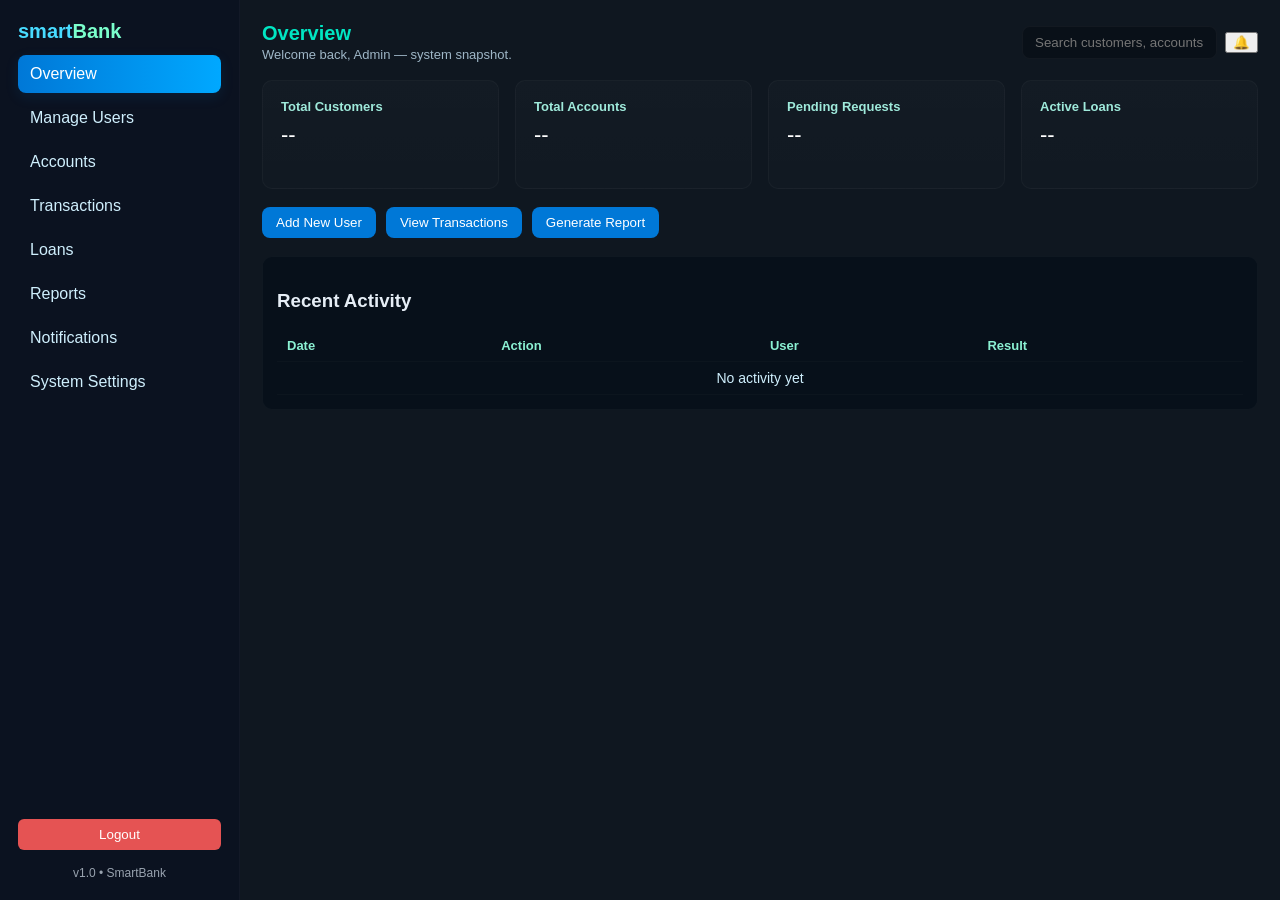
==== pages/admin-dashboard.html @ 15aeb3f6 "initial frontend commit" ====
<!DOCTYPE html>
<html lang="en">
<head>
  <meta charset="utf-8" />
  <meta name="viewport" content="width=device-width, initial-scale=1" />
  <title>Admin Dashboard — SmartBank</title>
  <link rel="stylesheet" href="../css/admin-dashboard.css" />
</head>
<body>
  <div class="dashboard">

    <!-- SIDEBAR -->
    <aside class="sidebar">
      <div class="sidebar-top">
        <h2 class="logo">smart<span>Bank</span></h2>
        <nav>
          <ul class="menu">
            <li id="overviewMenu" class="menu-item active">Overview</li>
            <li id="usersMenu" class="menu-item">Manage Users</li>
            <li id="accountsMenu" class="menu-item">Accounts</li>
            <li id="transactionsMenu" class="menu-item">Transactions</li>
            <li id="loansMenu" class="menu-item">Loans</li>
            <li id="reportsMenu" class="menu-item">Reports</li>
            <li id="notificationsMenu" class="menu-item">Notifications</li>
            <li id="settingsMenu" class="menu-item">System Settings</li>
          </ul>
        </nav>
      </div>

      <div class="sidebar-bottom">
        <button id="logoutBtn" class="logout-btn">Logout</button>
        <small class="version">v1.0 • SmartBank</small>
      </div>
    </aside>

    <!-- MAIN -->
    <main class="main-content">

      <!-- HEADER -->
      <header class="header">
        <div>
          <h1 id="pageTitle">Overview</h1>
          <p class="subtext" id="pageSubtitle">Welcome back, Admin — system snapshot.</p>
        </div>
        <div class="header-actions">
          <input id="globalSearch" placeholder="Search customers, accounts..." />
          <button class="icon-btn">🔔</button>
        </div>
      </header>

      <!-- OVERVIEW -->
      <section id="overviewSection" class="section visible">
        <div class="cards">
          <div class="card">
            <h4>Total Customers</h4>
            <p class="card-value" id="totalCustomers">--</p>
          </div>
          <div class="card">
            <h4>Total Accounts</h4>
            <p class="card-value" id="totalAccounts">--</p>
          </div>
          <div class="card">
            <h4>Pending Requests</h4>
            <p class="card-value" id="pendingRequests">--</p>
          </div>
          <div class="card">
            <h4>Active Loans</h4>
            <p class="card-value" id="activeLoans">--</p>
          </div>
        </div>

        <div class="quick-actions">
          <button class="action-btn" id="addUserBtn">Add New User</button>
          <button class="action-btn" id="viewTxBtn">View Transactions</button>
          <button class="action-btn" id="genReportBtn">Generate Report</button>
        </div>

        <div class="panel">
          <h3>Recent Activity</h3>
          <table class="table compact">
            <thead>
              <tr><th>Date</th><th>Action</th><th>User</th><th>Result</th></tr>
            </thead>
            <tbody id="recentActivityBody">
              <tr><td colspan="4">No activity yet</td></tr>
            </tbody>
          </table>
        </div>
      </section>

     <!-- MANAGE USERS -->
<section id="usersSection" class="section" style="display:none;">
  <div class="section-head">
    <h2>Manage Users</h2>
    <div class="filters">
      <button class="filter-btn active" data-filter="PENDING">Pending</button>
      <button class="filter-btn" data-filter="APPROVED">Approved</button>
      <button class="filter-btn" data-filter="ACTIVE">Active</button>
      <button class="filter-btn" data-filter="INACTIVE">Inactive</button>
      <button class="filter-btn" data-filter="REJECTED">Rejected</button>
      <button id="reloadCustomers" class="action-btn small">Reload</button>
    </div>
  </div>

  <div class="panel">
    <table class="table" id="customerTable">
      <thead>
        <tr>
          <th>ID</th>
          <th>Full Name</th>
          <th>DOB</th>
          <th>Gender</th>
          <th>Phone</th>
          <th>Email</th>
          <th>Address</th>
          <th>View</th>
        </tr>
      </thead>
      <tbody id="customerTableBody">
        <tr><td colspan="8">No data loaded</td></tr>
      </tbody>
    </table>
  </div>

  <!-- === MODAL FOR FULL DETAILS === -->
  <div id="customerModal" class="modal">
    <div class="modal-content">
      <span id="closeModal" class="close-btn">&times;</span>
      <h2>Customer Details</h2>
      <div id="customerDetails" class="details-grid"></div>
      <div id="modalActions" class="modal-actions"></div>
    </div>
  </div>
</section>


      <!-- ACCOUNTS -->
      <section id="accountsSection" class="section" style="display:none;">
        <h2>Accounts</h2>
        <div class="panel">
          <p>Account management (open, freeze, close) will appear here.</p>
        </div>
      </section>

      <!-- TRANSACTIONS -->
      <section id="transactionsSection" class="section" style="display:none;">
        <h2>Transactions</h2>
        <div class="panel">
          <table class="table" id="transactionTable">
            <thead><tr><th>ID</th><th>Account</th><th>Type</th><th>Amount</th><th>Date</th><th>Status</th></tr></thead>
            <tbody><tr><td colspan="6">No transactions</td></tr></tbody>
          </table>
        </div>
      </section>

      <!-- LOANS -->
      <section id="loansSection" class="section" style="display:none;">
        <h2>Loans</h2>
        <div class="panel">Loan requests & approvals will appear here.</div>
      </section>

      <!-- REPORTS -->
      <section id="reportsSection" class="section" style="display:none;">
        <h2>Reports</h2>
        <div class="panel">Charts and downloadable reports go here.</div>
      </section>

      <!-- NOTIFICATIONS -->
      <section id="notificationsSection" class="section" style="display:none;">
        <h2>Notifications</h2>
        <div class="panel">
          <form id="notifyForm">
            <label>Send to (email or account no)</label>
            <input id="notifyTo" required />
            <label>Subject</label>
            <input id="notifySubject" required />
            <label>Message</label>
            <textarea id="notifyMessage" rows="5" required></textarea>
            <button type="submit" class="action-btn">Send</button>
          </form>
        </div>
      </section>

      <!-- SETTINGS -->
      <section id="settingsSection" class="section" style="display:none;">
        <h2>System Settings</h2>
        <div class="panel">
          <p>Manage admin staff, roles and audit logs from here.</p>
        </div>
      </section>

    </main>
  </div>

  <!-- JS placeholders (we will implement later) -->
  <script src="../js/logout.js" defer></script>
  <script src="../js/admin-dashboard.js" defer></script>
</body>
</html>
---- css/admin-dashboard.css ----
/* admin-dashboard.css — modern dark theme for SmartBank admin */

/* Reset/Basic */
* { box-sizing: border-box; }
html,body { height:100%; margin:0; font-family: Inter, "Poppins", Arial, sans-serif; background:#0f1720; color:#e6eef6; }

/* Layout */
.dashboard { display:flex; min-height:100vh; }

/* SIDEBAR */
.sidebar {
  width:240px; background:#0b1220; padding:20px 18px; display:flex; flex-direction:column; justify-content:space-between;
  border-right:1px solid rgba(255,255,255,0.03);
}
.logo { font-size:20px; margin:0 0 12px; color:#48dbff; }
.logo span { color:#7bffcc; }

.menu { list-style:none; padding:0; margin:8px 0 0; }
.menu-item { padding:10px 12px; margin-bottom:6px; border-radius:8px; cursor:pointer; color:#cfeffd; transition:0.2s; }
.menu-item:hover { background:linear-gradient(90deg, rgba(0,168,255,0.08), rgba(0,255,179,0.03)); color:#fff; }
.menu-item.active { background:linear-gradient(90deg,#0078d7,#00a8ff); color:#fff; box-shadow: 0 4px 14px rgba(0,120,215,0.12); }

.sidebar-bottom { display:flex; flex-direction:column; gap:8px; }
.logout-btn { background:#e55353; border:none; color:#fff; padding:8px 10px; border-radius:6px; cursor:pointer; transition:0.2s; }
.logout-btn:hover { background:#ff6666; }
.version { font-size:12px; color:#99a3af; text-align:center; margin-top:8px; }

/* MAIN */
.main-content { flex:1; padding:22px; overflow:auto; }

/* HEADER */
.header { display:flex; justify-content:space-between; align-items:center; margin-bottom:18px; }
.header h1 { margin:0; font-size:20px; color:#00e6c3; }
.subtext { margin:2px 0 0; color:#9fb7c7; font-size:13px; }
.header-actions { display:flex; gap:8px; align-items:center; }
#globalSearch { padding:8px 12px; border-radius:8px; border:1px solid rgba(255,255,255,0.04); background:#091018; color:#dfeef7; }

/* CARDS */
.cards { display:flex; gap:16px; margin-bottom:18px; flex-wrap:wrap; }
.card { flex:1; background:linear-gradient(180deg, rgba(255,255,255,0.02), rgba(255,255,255,0.01)); padding:18px; border-radius:10px; border:1px solid rgba(255,255,255,0.03); }
.card h4 { margin:0; color:#9feadb; font-weight:600; font-size:13px; }
.card-value { font-size:22px; margin-top:8px; color:#fff; }

/* QUICK ACTIONS */
.quick-actions { display:flex; gap:10px; margin-bottom:18px; flex-wrap:wrap; }
.action-btn { background:#0078d7; border:none; color:#fff; padding:8px 14px; border-radius:8px; cursor:pointer; transition:0.2s; }
.action-btn.small { padding:6px 10px; font-size:13px; }
.action-btn:hover { background:#0099ff; }

/* PANELS */
.panel { background:#07101a; border-radius:10px; padding:14px; border:1px solid rgba(255,255,255,0.03); margin-bottom:18px; }
.section { margin-bottom:20px; }

/* TABLE */
.table { width:100%; border-collapse:collapse; font-size:14px; }
.table th, .table td { padding:10px 12px; text-align:left; border-bottom:1px solid rgba(255,255,255,0.02); color:#cfeffd; }
.table thead th { color:#8bf1d3; font-size:13px; font-weight:600; }
.table td:last-child { text-align:center; }
.table button.action-btn { padding:5px 10px; font-size:13px; border-radius:6px; }

/* FILTERS */
.section-head { display:flex; justify-content:space-between; align-items:center; margin-bottom:10px; }
.filters { display:flex; gap:8px; align-items:center; flex-wrap:wrap; }
.filter-btn {
  background:#0f1b23;
  color:#bfeee4;
  border:none;
  padding:7px 10px;
  border-radius:8px;
  cursor:pointer;
  transition:0.2s;
}
.filter-btn:hover { background:#1a2733; }
.filter-btn.active { background:#00a8ff; color:#fff; }

/* compact table for small cards */
.compact td, .compact th { padding:8px 10px; }

/* small helpers */
.visible { display:block; }
.hidden { display:none; }

/* === MODAL FOR CUSTOMER DETAILS === */
.modal {
  display:none;
  position:fixed;
  z-index:1000;
  left:0; top:0;
  width:100%; height:100%;
  background:rgba(0,0,0,0.6);
  justify-content:center;
  align-items:center;
  animation: fadeIn 0.2s ease;
}

.modal-content {
  background:#111a23;
  color:#fff;
  padding:25px;
  border-radius:12px;
  width:600px;
  max-height:85vh;
  overflow-y:auto;
  box-shadow:0 0 25px rgba(0,255,255,0.2);
  animation: slideUp 0.25s ease;
}

.close-btn {
  float:right;
  font-size:22px;
  cursor:pointer;
  color:#fff;
  transition:0.2s;
}
.close-btn:hover { color:#00b7ff; }

.details-grid {
  display:grid;
  grid-template-columns:1fr 1fr;
  gap:10px;
  margin-top:10px;
}
.details-grid div {
  background:#1b2430;
  padding:8px;
  border-radius:6px;
  border:1px solid rgba(255,255,255,0.05);
}
.details-grid strong {
  color:#00e6c3;
  font-weight:500;
}
.modal-actions {
  margin-top:15px;
  text-align:center;
}
.modal-actions .action-btn {
  margin:0 6px;
  padding:7px 14px;
  font-size:13px;
}

/* Animations */
@keyframes fadeIn {
  from { opacity:0; }
  to { opacity:1; }
}
@keyframes slideUp {
  from { transform:translateY(30px); opacity:0; }
  to { transform:translateY(0); opacity:1; }
}

/* responsive */
@media (max-width:900px) {
  .sidebar { width:70px; padding:14px; }
  .logo { font-size:16px; }
  .main-content { padding:14px; }
  .cards { flex-direction:column; }
  .modal-content { width:90%; }
  .details-grid { grid-template-columns:1fr; }
}
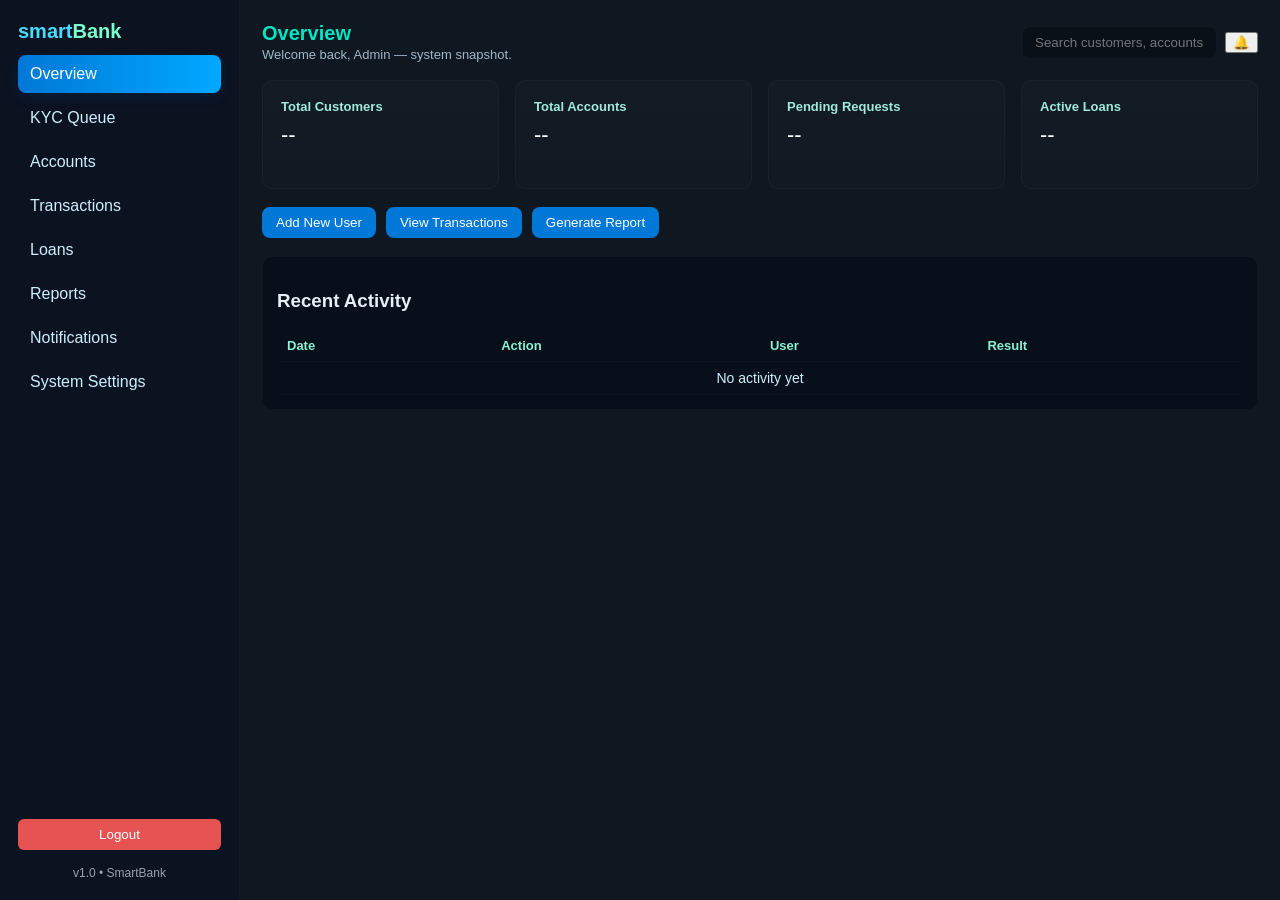
==== commit a239fea5: "Updated KYC upload functionality" ====
--- a/pages/admin-dashboard.html
+++ b/pages/admin-dashboard.html
@@ -16,7 +16,7 @@
         <nav>
           <ul class="menu">
             <li id="overviewMenu" class="menu-item active">Overview</li>
-            <li id="usersMenu" class="menu-item">Manage Users</li>
+            <li id="usersMenu" class="menu-item">KYC Queue</li>
             <li id="accountsMenu" class="menu-item">Accounts</li>
             <li id="transactionsMenu" class="menu-item">Transactions</li>
             <li id="loansMenu" class="menu-item">Loans</li>
@@ -91,18 +91,20 @@
      <!-- MANAGE USERS -->
 <section id="usersSection" class="section" style="display:none;">
   <div class="section-head">
-    <h2>Manage Users</h2>
+    <h2>KYC Queue</h2>
+    <p class="subtext">Review and verify customer KYC submissions</p>
     <div class="filters">
-      <button class="filter-btn active" data-filter="PENDING">Pending</button>
-      <button class="filter-btn" data-filter="APPROVED">Approved</button>
-      <button class="filter-btn" data-filter="ACTIVE">Active</button>
-      <button class="filter-btn" data-filter="INACTIVE">Inactive</button>
+
+      <button class="filter-btn active" data-filter="SUBMITTED">Submitted</button>
+      <button class="filter-btn" data-filter="VERIFIED">Verified</button>
       <button class="filter-btn" data-filter="REJECTED">Rejected</button>
       <button id="reloadCustomers" class="action-btn small">Reload</button>
+
     </div>
   </div>
 
   <div class="panel">
+
     <table class="table" id="customerTable">
       <thead>
         <tr>
@@ -122,15 +124,6 @@
     </table>
   </div>
 
-  <!-- === MODAL FOR FULL DETAILS === -->
-  <div id="customerModal" class="modal">
-    <div class="modal-content">
-      <span id="closeModal" class="close-btn">&times;</span>
-      <h2>Customer Details</h2>
-      <div id="customerDetails" class="details-grid"></div>
-      <div id="modalActions" class="modal-actions"></div>
-    </div>
-  </div>
 </section>
 
 
@@ -192,8 +185,9 @@
     </main>
   </div>
 
-  <!-- JS placeholders (we will implement later) -->
+ 
   <script src="../js/logout.js" defer></script>
-  <script src="../js/admin-dashboard.js" defer></script>
+  <script type="module" src="../js/admin/dashboard-init.js"></script>
+
 </body>
 </html>
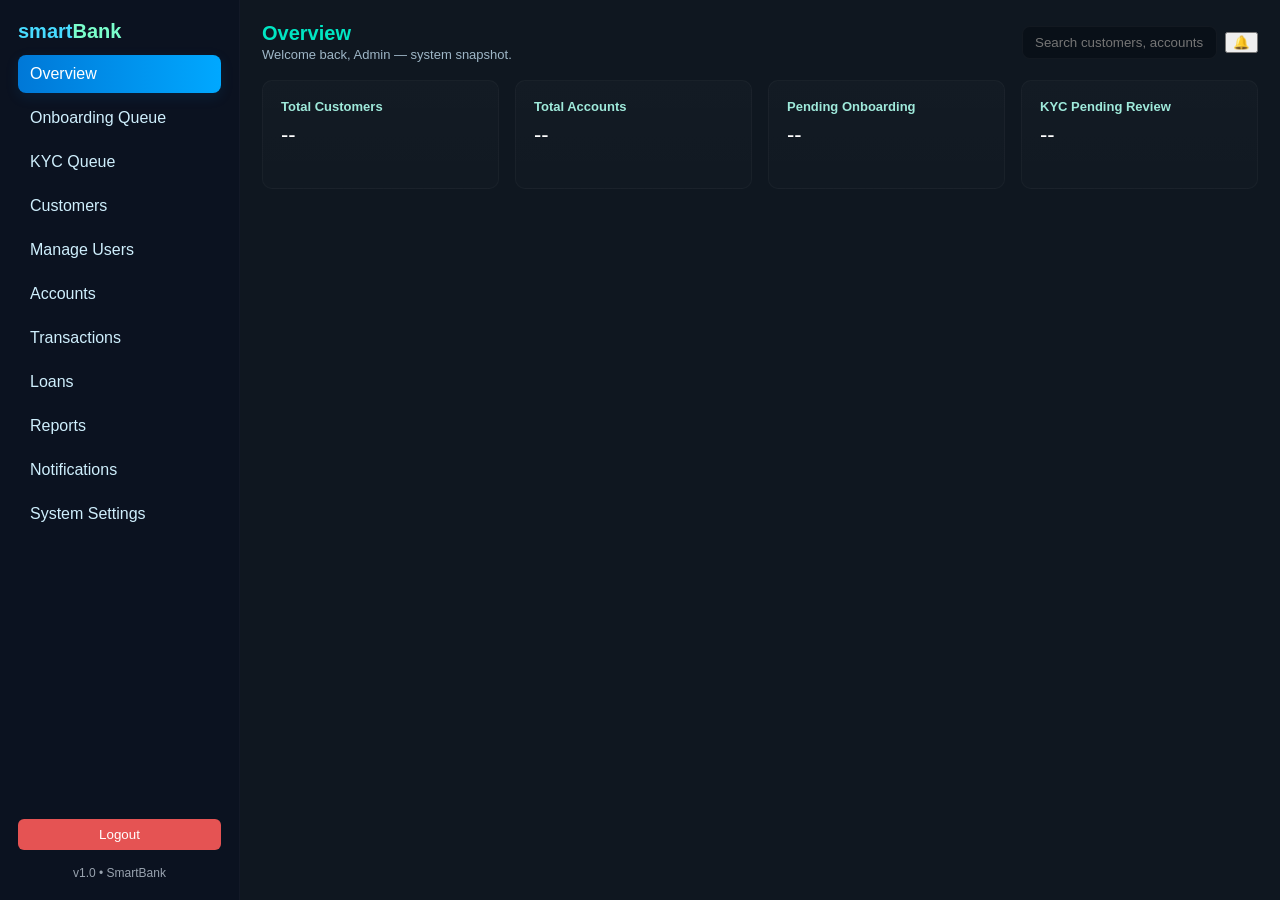
==== commit 052b939f: "Updated KYC upload functionality" ====
--- a/pages/admin-dashboard.html
+++ b/pages/admin-dashboard.html
@@ -16,7 +16,10 @@
         <nav>
           <ul class="menu">
             <li id="overviewMenu" class="menu-item active">Overview</li>
-            <li id="usersMenu" class="menu-item">KYC Queue</li>
+            <li id="onboardingMenu" class="menu-item">Onboarding Queue</li>
+            <li id="kycMenu" class="menu-item">KYC Queue</li>
+            <li id="customersMenu" class="menu-item">Customers</li>
+            <li id="manageUsersMenu" class="menu-item">Manage Users</li>
             <li id="accountsMenu" class="menu-item">Accounts</li>
             <li id="transactionsMenu" class="menu-item">Transactions</li>
             <li id="loansMenu" class="menu-item">Loans</li>
@@ -60,134 +63,143 @@
             <p class="card-value" id="totalAccounts">--</p>
           </div>
           <div class="card">
-            <h4>Pending Requests</h4>
-            <p class="card-value" id="pendingRequests">--</p>
-          </div>
-          <div class="card">
-            <h4>Active Loans</h4>
-            <p class="card-value" id="activeLoans">--</p>
-          </div>
-        </div>
-
-        <div class="quick-actions">
-          <button class="action-btn" id="addUserBtn">Add New User</button>
-          <button class="action-btn" id="viewTxBtn">View Transactions</button>
-          <button class="action-btn" id="genReportBtn">Generate Report</button>
-        </div>
-
-        <div class="panel">
-          <h3>Recent Activity</h3>
-          <table class="table compact">
-            <thead>
-              <tr><th>Date</th><th>Action</th><th>User</th><th>Result</th></tr>
-            </thead>
-            <tbody id="recentActivityBody">
-              <tr><td colspan="4">No activity yet</td></tr>
-            </tbody>
-          </table>
-        </div>
-      </section>
-
-     <!-- MANAGE USERS -->
-<section id="usersSection" class="section" style="display:none;">
-  <div class="section-head">
-    <h2>KYC Queue</h2>
-    <p class="subtext">Review and verify customer KYC submissions</p>
-    <div class="filters">
-
-      <button class="filter-btn active" data-filter="SUBMITTED">Submitted</button>
-      <button class="filter-btn" data-filter="VERIFIED">Verified</button>
-      <button class="filter-btn" data-filter="REJECTED">Rejected</button>
-      <button id="reloadCustomers" class="action-btn small">Reload</button>
-
-    </div>
-  </div>
-
-  <div class="panel">
-
-    <table class="table" id="customerTable">
-      <thead>
-        <tr>
-          <th>ID</th>
-          <th>Full Name</th>
-          <th>DOB</th>
-          <th>Gender</th>
-          <th>Phone</th>
-          <th>Email</th>
-          <th>Address</th>
-          <th>View</th>
-        </tr>
-      </thead>
-      <tbody id="customerTableBody">
-        <tr><td colspan="8">No data loaded</td></tr>
-      </tbody>
-    </table>
-  </div>
-
-</section>
-
-
-      <!-- ACCOUNTS -->
+            <h4>Pending Onboarding</h4>
+            <p class="card-value" id="pendingOnboarding">--</p>
+          </div>
+          <div class="card">
+            <h4>KYC Pending Review</h4>
+            <p class="card-value" id="pendingKyc">--</p>
+          </div>
+        </div>
+      </section>
+
+      <!-- ONBOARDING QUEUE -->
+      <section id="onboardingSection" class="section" style="display:none;">
+        <h2>Onboarding Queue</h2>
+        <div class="panel">
+          <table class="table">
+            <thead>
+              <tr>
+                <th>ID</th>
+                <th>Full Name</th>
+                <th>Email</th>
+                <th>Registered At</th>
+                <th>KYC Expiry</th>
+                <th>Action</th>
+              </tr>
+            </thead>
+            <tbody id="onboardingTableBody">
+              <tr><td colspan="6">No data loaded</td></tr>
+            </tbody>
+          </table>
+        </div>
+      </section>
+
+      <!-- KYC QUEUE -->
+      <section id="kycSection" class="section" style="display:none;">
+        <h2>KYC Queue</h2>
+        <div class="panel">
+          <table class="table">
+            <thead>
+              <tr>
+                <th>ID</th>
+                <th>Name</th>
+                <th>DOB</th>
+                <th>Gender</th>
+                <th>Phone</th>
+                <th>Email</th>
+                <th>Address</th>
+                <th>Action</th>
+              </tr>
+            </thead>
+            <tbody id="kycTableBody">
+              <tr><td colspan="8">No data loaded</td></tr>
+            </tbody>
+          </table>
+        </div>
+      </section>
+
+      <!-- CUSTOMERS -->
+      <section id="customersSection" class="section" style="display:none;">
+        <h2>Customers</h2>
+        <div class="panel">
+          <table class="table">
+            <thead>
+              <tr>
+                <th>ID</th>
+                <th>Name</th>
+                <th>Email</th>
+                <th>Customer Status</th>
+                <th>KYC Status</th>
+                <th>Action</th>
+              </tr>
+            </thead>
+            <tbody id="customersTableBody">
+              <tr><td colspan="6">No data loaded</td></tr>
+            </tbody>
+          </table>
+        </div>
+      </section>
+
+      <!-- MANAGE USERS (ADMIN STAFF) -->
+      <section id="manageUsersSection" class="section" style="display:none;">
+        <h2>Manage Users</h2>
+        <div class="panel">
+          <button class="action-btn" id="createAdminBtn">Create New Admin</button>
+          <table class="table">
+            <thead>
+              <tr>
+                <th>ID</th>
+                <th>Name</th>
+                <th>Email</th>
+                <th>Role</th>
+                <th>Status</th>
+                <th>Action</th>
+              </tr>
+            </thead>
+            <tbody id="adminUsersTableBody">
+              <tr><td colspan="6">No admin users loaded</td></tr>
+            </tbody>
+          </table>
+        </div>
+      </section>
+
+      <!-- OTHER SECTIONS REMAIN SAME -->
       <section id="accountsSection" class="section" style="display:none;">
         <h2>Accounts</h2>
-        <div class="panel">
-          <p>Account management (open, freeze, close) will appear here.</p>
-        </div>
-      </section>
-
-      <!-- TRANSACTIONS -->
+        <div class="panel">Account management goes here.</div>
+      </section>
+
       <section id="transactionsSection" class="section" style="display:none;">
         <h2>Transactions</h2>
-        <div class="panel">
-          <table class="table" id="transactionTable">
-            <thead><tr><th>ID</th><th>Account</th><th>Type</th><th>Amount</th><th>Date</th><th>Status</th></tr></thead>
-            <tbody><tr><td colspan="6">No transactions</td></tr></tbody>
-          </table>
-        </div>
-      </section>
-
-      <!-- LOANS -->
+        <div class="panel">Transaction monitoring goes here.</div>
+      </section>
+
       <section id="loansSection" class="section" style="display:none;">
         <h2>Loans</h2>
-        <div class="panel">Loan requests & approvals will appear here.</div>
-      </section>
-
-      <!-- REPORTS -->
+        <div class="panel">Loan management goes here.</div>
+      </section>
+
       <section id="reportsSection" class="section" style="display:none;">
         <h2>Reports</h2>
-        <div class="panel">Charts and downloadable reports go here.</div>
-      </section>
-
-      <!-- NOTIFICATIONS -->
+        <div class="panel">Reports and analytics go here.</div>
+      </section>
+
       <section id="notificationsSection" class="section" style="display:none;">
         <h2>Notifications</h2>
-        <div class="panel">
-          <form id="notifyForm">
-            <label>Send to (email or account no)</label>
-            <input id="notifyTo" required />
-            <label>Subject</label>
-            <input id="notifySubject" required />
-            <label>Message</label>
-            <textarea id="notifyMessage" rows="5" required></textarea>
-            <button type="submit" class="action-btn">Send</button>
-          </form>
-        </div>
-      </section>
-
-      <!-- SETTINGS -->
+        <div class="panel">Notification system here.</div>
+      </section>
+
       <section id="settingsSection" class="section" style="display:none;">
         <h2>System Settings</h2>
-        <div class="panel">
-          <p>Manage admin staff, roles and audit logs from here.</p>
-        </div>
+        <div class="panel">Admin role & system config here.</div>
       </section>
 
     </main>
   </div>
 
- 
   <script src="../js/logout.js" defer></script>
   <script type="module" src="../js/admin/dashboard-init.js"></script>
 
 </body>
-</html>
+</html>
